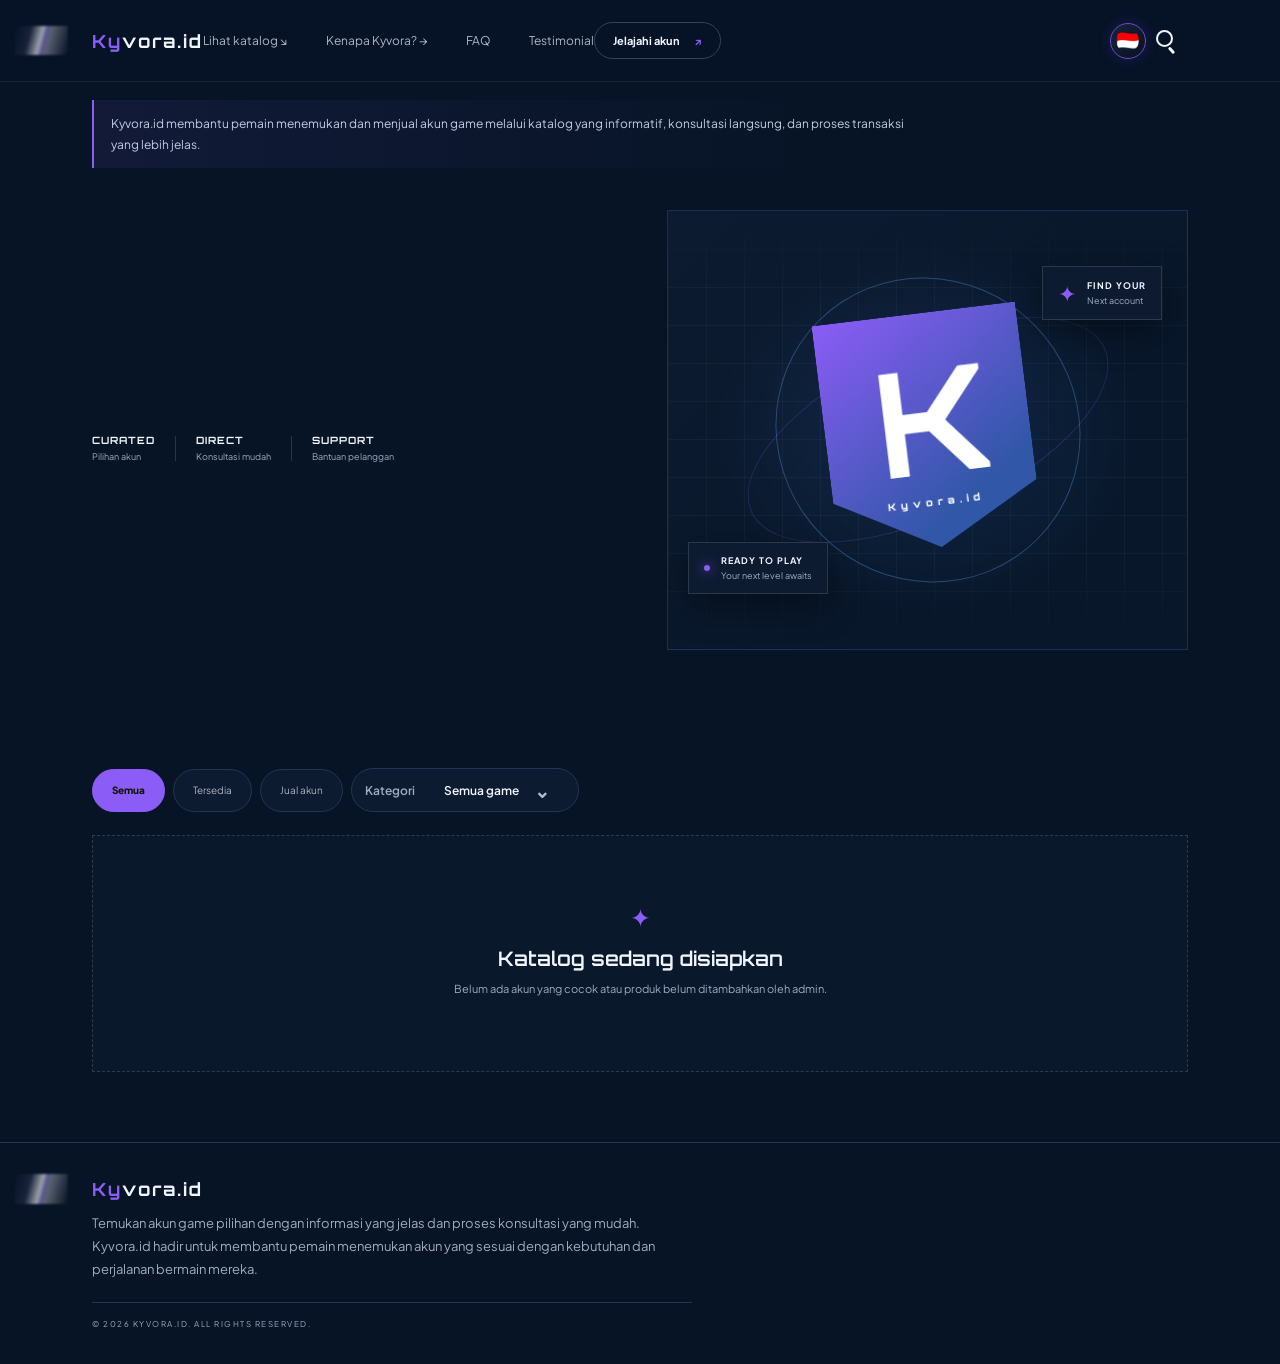
==== index.html @ b2608cd7 "Refresh homepage language translation script" ====
<!doctype html>
<html lang="id">
<head>
  <meta charset="utf-8">
  <meta name="viewport" content="width=device-width, initial-scale=1">
  <meta name="theme-color" content="#090b12">
  <meta name="description" content="Kyvora.id — marketplace akun game pilihan. Temukan akun game yang sesuai dengan gaya bermainmu.">
  <title>Kyvora.id — Level Up Your Game</title>
  <link rel="preconnect" href="https://fonts.googleapis.com">
  <link rel="preconnect" href="https://fonts.gstatic.com" crossorigin>
  <link href="https://fonts.googleapis.com/css2?family=Orbitron:wght@400..900&family=Plus+Jakarta+Sans:wght@400;500;600;700;800&display=swap" rel="stylesheet">
  <link rel="stylesheet" href="assets/css/style.css?v=leo-flag-style-1">
  <script src="assets/js/language-selector.js?v=homepage-intro-fix-2" defer></script>
</head>
<body>
  <header class="site-header">
    <a class="brand" href="index.html" aria-label="Kyvora.id home"><span class="brand-name"><span class="brand-ky">Ky</span><span class="brand-rest">vora.id</span></span></a>
    <nav class="desktop-nav" aria-label="Navigasi utama">
      <a href="#catalog">Lihat katalog ↘</a><a href="keunggulan.html">Kenapa Kyvora? →</a><a href="faq.html">FAQ</a><a href="testimonials.html">Testimonial</a>
    </nav>
    <a class="header-cta" href="#catalog">Jelajahi akun <span>↗</span></a>
    <div class="header-search-wrap"><button class="header-search-toggle" type="button" aria-label="Cari game" aria-expanded="false"><span class="search-icon" aria-hidden="true"></span></button><div class="header-search-panel" hidden><label class="search-box"><span>⌕</span><input id="search-input" type="search" placeholder="Cari nama akun atau game..." aria-label="Cari nama akun atau game"></label></div></div>
    <button class="menu-toggle" aria-label="Buka menu" aria-expanded="false">☰</button>
  </header>

  <section class="brand-intro" aria-label="Tentang Kyvora.id">
    <p>Kyvora.id membantu pemain menemukan dan menjual akun game melalui katalog yang informatif, konsultasi langsung, dan proses transaksi yang lebih jelas.</p>
  </section>

  <main>
    <section class="hero">
      <div class="hero-copy">
        <div class="eyebrow"><span class="pulse"></span> GAME ACCOUNT MARKETPLACE</div>
        <h1>YOUR GAME.<br><span>YOUR NEXT LEVEL.</span></h1>
        <p>Temukan akun game pilihan untuk membuka pengalaman bermain yang baru. Pilih akunmu, cek detailnya, lalu hubungi tim Kyvora.</p>
        
        <div class="hero-meta"><div><strong>CURATED</strong><small>Pilihan akun</small></div><i></i><div><strong>DIRECT</strong><small>Konsultasi mudah</small></div><i></i><div><strong>SUPPORT</strong><small>Bantuan pelanggan</small></div></div>
      </div>
      <div class="hero-art" aria-label="Ilustrasi visual gaming">
        <div class="art-grid"></div><div class="orbit orbit-one"></div><div class="orbit orbit-two"></div>
        <div class="hero-emblem"><span class="emblem-top">K</span><span class="emblem-bottom">Kyvora.id</span></div>
        <div class="floating-tag tag-top"><span class="tag-icon">✦</span><span><b>FIND YOUR</b><small>Next account</small></span></div>
        <div class="floating-tag tag-bottom"><span class="tag-live"></span><span><b>READY TO PLAY</b><small>Your next level awaits</small></span></div>
      </div>
    </section>

    <section class="catalog section-wrap" id="catalog" aria-label="Katalog akun game">
      <!-- Catalog filters lead directly into the account listings. -->
      <div class="catalog-tools catalog-tools-new">
        <div class="catalog-tabs-wrap"><div class="filter-list catalog-tabs" id="filters"><button class="filter active" data-filter="all">Semua</button><button class="filter" data-filter="available">Tersedia</button><button class="filter" data-filter="sell">Jual akun</button><label class="category-filter"><span>Kategori</span><select id="category-select" aria-label="Pilih kategori game"><option value="">Semua game</option></select></label></div></div>
      </div>
      <section class="sell-panel" id="sell-panel" hidden><div><p class="sell-kicker">PUNYA AKUN UNTUK DIJUAL?</p><h3>Jadikan akunmu kesempatan baru bagi pemain lain.</h3><p>Ingin menjual akun game? Hubungi tim Kyvora.id untuk konsultasi dan informasi proses penawaran akun.</p></div><a class="button button-primary sell-whatsapp" id="sell-whatsapp" href="https://wa.me/6285646035233?text=Halo%20Kyvora.id%2C%20saya%20ingin%20menjual%20akun%20game." target="_blank" rel="noopener">Jual sekarang ↗</a></section>
      <div class="product-grid" id="product-grid"></div>
    </section>



  </main>

  <footer class="site-footer"><div class="footer-main"><a class="brand" href="index.html"><span class="brand-name"><span class="brand-ky">Ky</span><span class="brand-rest">vora.id</span></span></a><p>Temukan akun game pilihan dengan informasi yang jelas dan proses konsultasi yang mudah. Kyvora.id hadir untuk membantu pemain menemukan akun yang sesuai dengan kebutuhan dan perjalanan bermain mereka.</p></div><small>© 2026 KYVORA.ID. ALL RIGHTS RESERVED.</small></footer>
  <script src="assets/js/storefront.js?v=localized-inquiry-1" defer></script>
</body>
</html>
---- assets/css/style.css ----
:root{color-scheme:dark;--bg:#071426;--panel:#0d1b30;--panel2:#12243d;--line:#203653;--text:#f1f5ff;--muted:#9eacc2;--accent:#8b5cf6;--violet:#60a5fa;--font:'Plus Jakarta Sans',sans-serif;--display:'Orbitron',sans-serif}*{box-sizing:border-box}html{scroll-behavior:smooth}body{margin:0;background:var(--bg);color:var(--text);font-family:var(--font);-webkit-font-smoothing:antialiased}a{color:inherit;text-decoration:none}.announcement{height:30px;display:flex;justify-content:center;align-items:center;gap:12px;background:var(--accent);color:#11170b;font-size:9px;font-weight:800;letter-spacing:2px}.announcement span{font-size:13px}.site-header{height:82px;padding:0 7.2%;display:flex;align-items:center;justify-content:space-between;border-bottom:1px solid #ffffff12;background:#071426f2;position:sticky;top:0;z-index:10;backdrop-filter:blur(16px)}.brand{display:flex;align-items:center;gap:10px;font:700 18px var(--display);letter-spacing:2px}.brand-mark{display:grid;place-items:center;width:32px;height:32px;background:var(--accent);color:#10150b;font:700 21px var(--display);clip-path:polygon(0 0,100% 0,100% 72%,72% 100%,0 100%)}.brand-dot{color:var(--accent)}.desktop-nav{display:flex;gap:38px;color:#aeb5c4;font-size:12px}.desktop-nav a:hover,.text-link:hover{color:var(--accent)}.header-cta{font-size:11px;font-weight:700;border:1px solid #394153;padding:12px 17px;border-radius:3px}.header-cta span{color:var(--accent);margin-left:12px}.menu-toggle{display:none;background:none;border:0;color:white;font-size:23px}.hero{min-height:620px;padding:76px 7.2% 65px;display:grid;grid-template-columns:1fr 1fr;gap:5%;align-items:center;overflow:hidden}.hero-copy{max-width:570px}.eyebrow{font-size:9px;letter-spacing:2.5px;font-weight:800;color:var(--accent)}.pulse,.tag-live{display:inline-block;width:7px;height:7px;border-radius:50%;background:var(--accent);box-shadow:0 0 12px var(--accent);margin-right:9px}.hero h1{font:700 clamp(55px,7vw,91px)/.91 var(--display);letter-spacing:-5px;margin:25px 0 22px}.hero h1 span,.section-heading h2 span,.why-inner h2 span,.faq h2 span{color:var(--accent)}.hero-copy>p{color:var(--muted);font-size:13px;line-height:1.9;max-width:440px}.hero-actions{display:flex;align-items:center;gap:27px;margin-top:30px}.button{padding:15px 20px;font-size:11px;font-weight:800;border-radius:3px}.button-primary{background:var(--accent);color:#11170b}.button-primary span{margin-left:24px}.text-link{font-size:11px;font-weight:700}.text-link span{color:var(--accent);margin-left:8px}.hero-meta{display:flex;align-items:center;gap:20px;margin-top:57px}.hero-meta div{display:grid;gap:5px}.hero-meta strong{font:700 10px var(--display);letter-spacing:1px}.hero-meta small{font-size:9px;color:var(--muted)}.hero-meta i{height:25px;width:1px;background:var(--line)}.hero-art{height:440px;position:relative;display:grid;place-items:center;background:radial-gradient(ellipse at 50% 50%,#254b8a55,transparent 58%),linear-gradient(135deg,#0d1b30,#08172a 65%);border:1px solid #8e73ff33;overflow:hidden}.art-grid{position:absolute;inset:0;background-image:linear-gradient(#ffffff09 1px,transparent 1px),linear-gradient(90deg,#ffffff09 1px,transparent 1px);background-size:38px 38px;mask-image:linear-gradient(transparent,#000 20%,#000 80%,transparent)}.orbit{position:absolute;border:1px solid #8b5cf635;border-radius:50%;transform:rotate(-25deg)}.orbit-one{width:390px;height:170px}.orbit-two{width:310px;height:300px;border-color:#60a5fa55;transform:rotate(45deg)}.hero-emblem{width:205px;height:235px;display:flex;flex-direction:column;justify-content:center;align-items:center;gap:12px;background:linear-gradient(145deg,#8b5cf6,#3157a8 75%);clip-path:polygon(0 0,100% 0,100% 76%,50% 100%,0 76%);color:#ffffff;filter:drop-shadow(0 0 35px #8b5cf655);transform:rotate(-7deg)}.emblem-top{font:700 145px/.9 var(--display);letter-spacing:-15px}.emblem-bottom{font:800 10px var(--display);letter-spacing:5px}.floating-tag{position:absolute;display:flex;align-items:center;gap:11px;padding:12px 15px;background:#0d1b30ef;border:1px solid #ffffff20;box-shadow:0 12px 35px #0006}.floating-tag b,.floating-tag small{display:block}.floating-tag b{font-size:9px;letter-spacing:1px}.floating-tag small{font-size:9px;color:var(--muted);margin-top:4px}.tag-top{top:55px;right:25px}.tag-bottom{bottom:55px;left:20px}.tag-icon{font-size:22px;color:var(--accent)}.tag-live{width:6px;height:6px;margin:0}.art-caption{position:absolute;bottom:17px;right:18px;font:700 8px var(--display);letter-spacing:2px;color:#788294}.art-caption span{color:var(--accent)}.ticker{overflow:hidden;border-block:1px solid var(--line);padding:17px 0;color:#b6bdca;font:700 10px var(--display);letter-spacing:2px;white-space:nowrap}.ticker div{text-align:center}.ticker b{color:var(--accent);padding:0 28px}.section-wrap{padding:105px 7.2%}.section-heading{display:flex;justify-content:space-between;align-items:end}.section-heading h2,.faq h2{font:700 clamp(37px,5vw,57px)/1.05 var(--display);letter-spacing:-2px;margin:15px 0}.section-heading p{font-size:12px;color:var(--muted)}.catalog-count{text-align:right;display:grid;gap:4px}.catalog-count strong{font:700 35px var(--display)}.catalog-count span{font-size:8px;letter-spacing:2px;color:var(--muted)}.catalog-tools{display:flex;gap:12px;align-items:center;margin:38px 0 25px;flex-wrap:wrap}.search-box{display:flex;align-items:center;gap:10px;background:var(--panel);border:1px solid var(--line);padding:0 14px;height:43px;flex:1;min-width:210px}.search-box span{font-size:23px;color:var(--accent)}.search-box input{background:none;border:0;outline:0;color:white;width:100%;font:11px var(--font)}.filter-list{display:flex;gap:7px}.filter,.catalog-tools select{height:43px;padding:0 15px;border:1px solid var(--line);background:var(--panel);color:#aab2c0;font:10px var(--font);cursor:pointer}.filter.active{background:var(--accent);color:#11170b;border-color:var(--accent);font-weight:800}.catalog-tools select{min-width:125px}.product-grid{display:grid;grid-template-columns:repeat(3,minmax(0,1fr));gap:18px}.empty-state{grid-column:1/-1;text-align:center;padding:65px 20px;border:1px dashed #30384a;background:#09182b}.empty-state>span{font-size:25px;color:var(--accent)}.empty-state h3{font:600 20px var(--display);margin:13px 0 7px}.empty-state p{font-size:11px;color:var(--muted)}.product-card{background:var(--panel);border:1px solid var(--line);overflow:hidden}.product-image{height:190px;background:linear-gradient(135deg,#202a3c,#111722);display:grid;place-items:center;color:#64728b;font:700 12px var(--display);letter-spacing:2px}.product-info{padding:17px}.product-info h3{font:600 16px var(--display);margin:0 0 8px}.product-info p{font-size:11px;color:var(--muted);line-height:1.6}.product-price{color:var(--accent);font:700 17px var(--display)}.why-section{background:#0b1a2e;border-block:1px solid var(--line)}.why-inner h2{font:700 clamp(36px,5vw,58px)/1.08 var(--display);letter-spacing:-2px;margin:18px 0 55px}.benefit-grid{display:grid;grid-template-columns:repeat(3,1fr);gap:35px}.benefit-grid article{border-top:1px solid #3b4658;padding-top:18px}.benefit-grid article>b{font:700 9px var(--display);letter-spacing:2px;color:var(--accent)}.benefit-grid h3{font:600 18px var(--display);margin:25px 0 10px}.benefit-grid p{font-size:11px;color:var(--muted);line-height:1.8;max-width:270px}.faq{display:grid;grid-template-columns:.8fr 1.2fr;gap:9%}.faq-list details{border-bottom:1px solid var(--line);padding:20px 0}.faq-list summary{cursor:pointer;list-style:none;font-size:12px;font-weight:700;display:flex;justify-content:space-between}.faq-list summary::-webkit-details-marker{display:none}.faq-list summary span{color:var(--accent);font-size:17px}.faq-list details p{font-size:11px;line-height:1.8;color:var(--muted);max-width:490px}.site-footer{padding:35px 7.2%;border-top:1px solid var(--line);display:flex;align-items:center;justify-content:space-between}.site-footer>p,.site-footer>small{font-size:8px;letter-spacing:1.5px;color:var(--muted)}@media(max-width:800px){.site-header{height:70px;padding:0 5%}.desktop-nav{gap:17px}.hero{padding:65px 5%;gap:25px}.hero-art{height:350px}.hero-meta{gap:12px}.section-wrap{padding:80px 5%}.product-grid{grid-template-columns:repeat(2,minmax(0,1fr))}}@media(max-width:600px){.announcement{font-size:8px;letter-spacing:1.3px}.desktop-nav,.header-cta{display:none}.menu-toggle{display:block}.site-header.nav-open .desktop-nav{display:flex;position:absolute;top:69px;left:0;right:0;padding:22px 5%;background:#09182b;flex-direction:column;gap:20px;border-bottom:1px solid var(--line)}.hero{grid-template-columns:1fr;padding-top:55px}.hero h1{font-size:68px}.hero-art{height:330px;margin-top:20px}.hero-meta{margin-top:40px}.section-heading{align-items:start}.section-heading h2{font-size:40px}.catalog-tools{align-items:stretch}.search-box{flex-basis:100%}.filter-list{flex:1}.filter{flex:1;padding:0 9px}.catalog-tools select{flex:1}.product-grid{grid-template-columns:1fr}.product-image{height:210px}.benefit-grid{grid-template-columns:1fr;gap:25px}.why-inner h2{margin-bottom:35px}.faq{grid-template-columns:1fr;gap:20px}.site-footer{flex-wrap:wrap;gap:17px}.site-footer>p{order:3;width:100%}}
.testimonials-page{min-height:calc(100vh - 152px);padding-top:100px}
.testimonials-page h1{font:700 clamp(42px,7vw,76px)/1.08 var(--display);letter-spacing:-3px;margin:24px 0 15px}
.testimonials-page h1 span{color:var(--accent)}
.testimonial-intro{color:var(--muted);font-size:13px;line-height:1.8}
.testimonial-empty{margin-top:55px;padding:65px 24px;text-align:center;border:1px dashed var(--line);background:var(--panel)}
.testimonial-empty>span{font-size:26px;color:var(--accent)}
.testimonial-empty h2{font:600 20px var(--display);margin:16px 0 9px}
.testimonial-empty p{max-width:520px;margin:0 auto;color:var(--muted);font-size:12px;line-height:1.8}

/* Admin dashboard */
.admin-body{min-height:100vh;background:#071426}
.admin-topbar{height:76px;padding:0 7.2%;display:flex;align-items:center;justify-content:space-between;border-bottom:1px solid var(--line);background:#09182b}
.admin-label{font:700 8px var(--font);letter-spacing:2px;color:var(--accent);border:1px solid #8b5cf655;padding:6px 8px;border-radius:2px}
.admin-back{font-size:11px;color:var(--muted)}
.admin-main{max-width:1440px;margin:auto;padding:58px 7.2% 90px}
.admin-heading{display:flex;justify-content:space-between;align-items:end;gap:25px;margin-bottom:30px}
.admin-kicker{font:700 9px var(--display);letter-spacing:2px;color:var(--accent);margin:0 0 12px}
.admin-heading h1{font:700 clamp(36px,5vw,58px)/1.05 var(--display);letter-spacing:-2px;margin:0}
.admin-heading h1 span{color:var(--accent)}
.admin-subtitle{font-size:12px;line-height:1.7;color:var(--muted);max-width:510px}
.admin-stats{display:flex;gap:12px}
.admin-stats div{min-width:112px;padding:16px 18px;border:1px solid var(--line);background:var(--panel);display:grid;gap:7px}
.admin-stats strong{font:700 26px var(--display)}
.admin-stats span{font-size:8px;letter-spacing:1.5px;color:var(--muted)}
.admin-notice{display:flex;gap:14px;align-items:start;padding:15px 18px;border:1px solid #8b5cf644;background:#8b5cf60c;margin-bottom:24px}
.admin-notice strong{font-size:10px;color:#c4b5fd;white-space:nowrap}
.admin-notice span{font-size:10px;line-height:1.6;color:var(--muted)}
.admin-layout{display:grid;grid-template-columns:minmax(290px,.82fr) minmax(0,1.18fr);gap:20px;align-items:start}
.admin-panel{background:var(--panel);border:1px solid var(--line);padding:25px}
.admin-panel-heading{display:flex;justify-content:space-between;align-items:start;margin-bottom:25px}
.admin-panel-heading h2{font:600 19px var(--display);margin:0}
.admin-step{font:700 12px var(--display);color:#61728d}
.admin-field{display:grid;gap:9px;margin-bottom:17px;font-size:10px;font-weight:700;color:#dce5f5}
.admin-field input,.admin-field textarea,.admin-field select,.admin-list-toolbar input{width:100%;border:1px solid #29405f;background:#09182b;color:var(--text);padding:13px 14px;border-radius:2px;outline:none;font:11px var(--font)}
.admin-field input:focus,.admin-field textarea:focus,.admin-field select:focus,.admin-list-toolbar input:focus{border-color:var(--accent)}
.admin-field textarea{resize:vertical;line-height:1.6}
.admin-field-label{font-size:10px;font-weight:700;color:#dce5f5}
.upload-area{min-height:120px;border:1px dashed #385174;background:#09182b;display:flex;flex-direction:column;align-items:center;justify-content:center;gap:7px;cursor:pointer;color:var(--text)}
.upload-area input{display:none}
.upload-area strong{font-size:11px}
.upload-area small{font-size:9px;color:var(--muted);font-weight:400}
.upload-symbol{font-size:24px;color:var(--accent)}
.image-preview{display:flex;align-items:center;gap:12px;margin-top:12px}
.image-preview[hidden]{display:none}
.image-preview img{width:76px;height:65px;object-fit:cover;border:1px solid var(--line)}
.text-button{border:0;background:none;color:#c4b5fd;font:10px var(--font);cursor:pointer}
.admin-form-actions{display:flex;gap:9px;margin-top:23px}
.admin-primary,.admin-secondary{min-height:42px;padding:0 16px;border:1px solid var(--line);font:700 10px var(--font);cursor:pointer}
.admin-primary{background:var(--accent);color:#fff;border-color:var(--accent);flex:1}
.admin-primary span{margin-left:15px}
.admin-secondary{background:#10223a;color:#c5d2e5}
.admin-form-message{min-height:15px;font-size:10px;line-height:1.5;color:#c4b5fd}
.admin-list-toolbar{display:flex;gap:9px;margin-bottom:15px}
.admin-list-toolbar input{min-width:0;flex:1}
.admin-list-toolbar .admin-secondary{white-space:nowrap}
.admin-product-list{display:grid;gap:9px}
.admin-empty{padding:35px 20px;text-align:center;border:1px dashed #29405f;color:var(--muted);font-size:11px;line-height:1.7}
.admin-product-row{display:grid;grid-template-columns:66px minmax(0,1fr) auto;gap:13px;align-items:center;padding:12px;border:1px solid #203653;background:#09182b}
.admin-product-thumb{width:66px;height:66px;object-fit:cover;background:#132640}
.admin-thumb-placeholder{display:grid;place-items:center;color:#8b5cf6;font:700 25px var(--display)}
.admin-product-details{min-width:0;display:grid;gap:5px}
.admin-product-details strong{font-size:11px;overflow-wrap:anywhere}
.admin-product-details span{font-size:9px;color:var(--muted)}
.admin-product-details b{font-size:10px;color:#c4b5fd}
.stock-pill{grid-column:3;grid-row:1;align-self:start;font-size:8px;padding:5px 7px;border-radius:2px;white-space:nowrap}
.stock-pill.is-available{background:#14532d55;color:#86efac}
.stock-pill.is-sold{background:#7f1d1d55;color:#fca5a5}
.admin-row-actions{grid-column:2/4;display:flex;gap:7px;justify-content:flex-end}
.admin-row-actions button{padding:6px 10px;border:1px solid var(--line);background:#10223a;color:#d5def0;font:9px var(--font);cursor:pointer}
.admin-row-actions button[data-action="delete"]{color:#fca5a5}
@media(max-width:900px){.admin-layout{grid-template-columns:1fr}.admin-heading{align-items:start;flex-direction:column}.admin-stats{width:100%}.admin-stats div{flex:1}}
@media(max-width:600px){.admin-topbar{height:66px;padding:0 5%}.admin-main{padding:38px 5% 65px}.admin-heading h1{font-size:39px}.admin-notice{flex-direction:column;gap:6px}.admin-panel{padding:18px}.admin-list-toolbar{flex-wrap:wrap}.admin-list-toolbar input{flex-basis:100%}.admin-product-row{grid-template-columns:54px minmax(0,1fr) auto;gap:9px;padding:9px}.admin-product-thumb{width:54px;height:54px}.admin-product-details strong{font-size:10px}.stock-pill{font-size:7px}}

.product-card>img{display:block;width:100%;height:190px;object-fit:cover;background:#10223a}
@media(max-width:600px){.product-card>img{height:210px}}

/* Admin hamburger navigation, dashboard and image crop controls */
.admin-menu-wrap{position:relative}.admin-menu-toggle{width:42px;height:42px;border:1px solid var(--line);background:var(--panel);color:var(--text);font-size:22px;cursor:pointer;border-radius:3px}.admin-menu{display:none;position:absolute;right:0;top:52px;min-width:220px;padding:8px;background:#0b1a2e;border:1px solid var(--line);box-shadow:0 18px 40px #0008;z-index:30}.admin-menu.is-open{display:grid}.admin-menu a{padding:13px 14px;font-size:11px;color:#c4cfe0;border-bottom:1px solid #ffffff0c}.admin-menu a:last-child{border:0;color:#c4b5fd}.admin-menu a:hover,.admin-menu a.active{background:#172b48;color:#fff}.admin-overview-grid{display:grid;grid-template-columns:repeat(2,minmax(0,1fr));gap:18px;margin:28px 0}.admin-overview-card{display:grid;gap:10px;padding:25px;background:var(--panel);border:1px solid var(--line)}.admin-overview-card:hover{border-color:var(--accent)}.admin-overview-icon{font-size:24px;color:#c4b5fd}.admin-overview-label{font:700 8px var(--display);letter-spacing:1.8px;color:var(--muted)}.admin-overview-card strong{font:700 38px var(--display)}.admin-overview-card b{font:600 15px var(--display)}.admin-overview-card small{font-size:10px;color:var(--muted);line-height:1.6}.admin-overview-card small i{float:right;color:#c4b5fd;font-style:normal}.dashboard-guide{margin-top:20px}.dashboard-guide h2{font:600 20px var(--display);margin:0 0 20px}.dashboard-links{display:grid}.dashboard-links>a{display:flex;align-items:center;gap:16px;padding:17px 0;border-top:1px solid var(--line)}.dashboard-links>a>span{font:700 10px var(--display);color:#a78bfa}.dashboard-links>a div{display:grid;gap:5px;flex:1}.dashboard-links b{font-size:11px}.dashboard-links small{font-size:10px;color:var(--muted)}.dashboard-links i{font-style:normal;color:#c4b5fd}.crop-controls{display:grid;gap:13px;margin-top:14px;padding:14px;background:#09182b;border:1px solid var(--line)}.crop-controls label{display:grid;gap:8px;font-size:10px;color:#dce5f5}.crop-controls select{width:100%;background:#10223a;color:var(--text);border:1px solid #29405f;padding:10px;font:10px var(--font)}.crop-controls input[type=range]{width:100%;accent-color:#8b5cf6}.crop-controls small{font-size:9px;line-height:1.6;color:var(--muted)}.image-queue{display:grid;grid-template-columns:repeat(3,minmax(0,1fr));gap:8px;margin-top:12px}.queue-item{position:relative;min-width:0;border:1px solid var(--line);background:#09182b;overflow:hidden}.queue-item img,.queue-placeholder{display:block;width:100%;aspect-ratio:1;object-fit:cover}.queue-placeholder{display:grid;place-items:center;color:#9eacc2;font:700 10px var(--display)}.queue-item>span{display:block;padding:6px;font-size:8px;color:var(--muted);overflow:hidden;text-overflow:ellipsis;white-space:nowrap}.queue-item>button{position:absolute;right:5px;top:5px;width:23px;height:23px;border:0;border-radius:50%;background:#071426ef;color:white;font-size:17px;cursor:pointer}.queue-count{grid-column:1/-1;color:var(--muted);font-size:9px}.testimonial-grid{display:grid;grid-template-columns:repeat(2,minmax(0,1fr));gap:18px;margin-top:45px}.testimonial-card{background:var(--panel);border:1px solid var(--line);overflow:hidden}.testimonial-photos{display:grid;grid-template-columns:repeat(2,minmax(0,1fr));gap:3px;background:#071426}.testimonial-photos img{width:100%;height:230px;object-fit:cover}.testimonial-card-copy{padding:20px}.testimonial-card-copy small{font-size:8px;letter-spacing:1.5px;color:#c4b5fd}.testimonial-card-copy h2{font:600 17px var(--display);margin:10px 0}.testimonial-card-copy p{font-size:11px;line-height:1.8;color:var(--muted);white-space:pre-wrap}@media(max-width:700px){.admin-overview-grid,.testimonial-grid{grid-template-columns:1fr}.image-queue{grid-template-columns:repeat(3,minmax(0,1fr))}.testimonial-photos img{height:180px}}

/* Mobile/admin layout hardening */
.admin-topbar{position:relative;z-index:50;display:flex!important;align-items:center!important;justify-content:space-between!important;gap:14px!important}
.admin-topbar>.brand{flex:0 1 auto;min-width:0;white-space:nowrap}
.admin-menu-wrap{position:relative!important;display:block!important;flex:0 0 auto!important;margin-left:auto!important}
.admin-menu-toggle{display:grid!important;place-items:center!important;width:42px!important;height:42px!important;padding:0!important;line-height:1!important}
.admin-menu{display:none!important;position:absolute!important;top:calc(100% + 10px)!important;right:0!important;left:auto!important;width:min(260px,calc(100vw - 32px))!important;min-width:0!important;padding:8px!important;background:#0b1a2e!important;border:1px solid var(--line)!important;box-shadow:0 18px 40px #000b!important;z-index:100!important}
.admin-menu.is-open{display:grid!important;grid-template-columns:1fr!important}
.admin-menu a{display:block!important;width:100%!important;padding:14px!important;white-space:normal!important;line-height:1.45!important;font-size:12px!important}
.admin-overview-grid{display:grid!important;grid-template-columns:repeat(2,minmax(0,1fr))!important;gap:16px!important;align-items:stretch!important}
.admin-overview-card{display:grid!important;grid-template-columns:minmax(0,1fr)!important;gap:9px!important;align-content:start!important;min-width:0!important;padding:22px!important;line-height:1.55!important}
.admin-overview-card>*{display:block!important;min-width:0!important}
.admin-overview-card strong{font-size:36px!important;line-height:1.15!important}
.admin-overview-card b{font-size:15px!important;line-height:1.4!important}
.admin-overview-card small{font-size:11px!important;line-height:1.65!important}
.dashboard-guide{display:block!important;margin-top:18px!important}
.dashboard-guide h2{display:block!important;line-height:1.3!important;margin:0 0 18px!important}
.dashboard-links{display:grid!important;grid-template-columns:1fr!important}
.dashboard-links>a{display:flex!important;align-items:center!important;gap:14px!important;width:100%!important;padding:17px 0!important;line-height:1.5!important}
.dashboard-links>a>span{display:block!important;flex:0 0 24px!important}
.dashboard-links>a div{display:grid!important;grid-template-columns:1fr!important;gap:5px!important;flex:1 1 auto!important;min-width:0!important}
.dashboard-links b,.dashboard-links small{display:block!important;line-height:1.55!important}
.dashboard-links i{display:block!important;flex:0 0 auto!important}
@media(max-width:600px){
 .admin-topbar{height:66px!important;padding:0 5%!important}
 .admin-topbar>.brand{font-size:15px!important;letter-spacing:1.3px!important;gap:7px!important}
 .admin-label{font-size:7px!important;padding:5px 6px!important}
 .admin-overview-grid{grid-template-columns:1fr!important;gap:12px!important;margin:22px 0!important}
 .admin-overview-card{padding:19px!important}
 .admin-main{padding-top:34px!important}
 .admin-heading h1{font-size:clamp(34px,10vw,42px)!important;line-height:1.08!important}
 .admin-subtitle{font-size:12px!important;line-height:1.75!important}
 .dashboard-guide{padding:20px!important}
 .dashboard-guide h2{font-size:19px!important}
 .dashboard-links>a{gap:11px!important}
}


/* Per-photo editor */
.photo-editor{border:1px solid var(--line);background:#09182b;padding:10px;margin:12px 0}
.photo-editor-head{display:flex;align-items:center;gap:12px}
.photo-editor-head>img{width:104px;height:104px;object-fit:cover;background:#10223a;border:1px solid var(--line)}
.photo-editor-head>div{display:grid;gap:6px;min-width:0;flex:1}
.photo-editor-head b{font-size:11px}.photo-editor-head small,.photo-preview-tag{font-size:9px;color:var(--muted);overflow-wrap:anywhere}
.photo-preview-tag{color:#c4b5fd}
.photo-editor-head>button{align-self:flex-start;width:28px;height:28px;border:1px solid var(--line);background:#132640;color:#fff;font-size:18px}
.photo-editor-controls{display:grid;grid-template-columns:1fr 1fr;gap:12px;margin-top:12px}
.photo-editor-controls label{display:grid;gap:7px;font-size:9px;color:#dce5f5}
.photo-editor-controls select{width:100%;padding:9px;background:#10223a;border:1px solid #29405f;color:white;font:10px var(--font)}
.photo-editor-controls input{width:100%;accent-color:var(--accent)}
.photo-editor-controls output{color:#c4b5fd;font-size:9px}
@media(max-width:600px){.photo-editor-controls{grid-template-columns:1fr}.photo-editor-head>img{width:84px;height:84px}}
/* Storefront account photo gallery */
.product-gallery{position:relative;overflow:hidden;background:#09182b}
.gallery-track{display:flex;transition:transform .35s ease;will-change:transform}
.gallery-track>img,.gallery-track>.product-image{display:block;flex:0 0 100%;width:100%;height:220px;object-fit:cover;cursor:zoom-in}
.gallery-arrow{position:absolute;top:50%;transform:translateY(-50%);width:34px;height:34px;border:1px solid #ffffff55;border-radius:50%;background:#071426cc;color:#fff;font-size:22px;z-index:2}
.gallery-prev{left:10px}.gallery-next{right:10px}
.gallery-dots{position:absolute;bottom:10px;left:0;right:0;display:flex;justify-content:center;gap:6px}
.gallery-dots button{width:7px;height:7px;padding:0;border:0;border-radius:50%;background:#ffffff70}
.gallery-dots button.active{width:18px;border-radius:8px;background:#c4b5fd}
.product-card-actions{display:flex;align-items:center;justify-content:space-between;gap:10px;margin-top:18px}
.preview-images,.buy-account{min-height:38px;display:inline-flex;align-items:center;justify-content:center;padding:0 12px;border:1px solid var(--line);font:700 9px var(--font)}
.preview-images{background:#10223a;color:#dce5f5;cursor:pointer}.preview-images:disabled{opacity:.45;cursor:not-allowed}
.buy-account{margin-left:auto;background:var(--accent);border-color:var(--accent);color:#fff;white-space:nowrap}
.buy-account.is-sold{background:#26364d;border-color:#26364d;color:#9eacc2;pointer-events:none}
.image-lightbox{position:fixed;inset:0;z-index:9999;display:none;align-items:center;justify-content:center;padding:18px;background:#020711ed}
.image-lightbox.open{display:flex}
.lightbox-panel{position:relative;width:min(92vw,760px);height:min(88vh,850px);display:flex;align-items:center;justify-content:center}
.lightbox-panel>img{max-width:100%;max-height:100%;object-fit:contain}
.lightbox-close,.lightbox-prev,.lightbox-next{position:absolute;z-index:2;width:42px;height:42px;border:1px solid #ffffff44;border-radius:50%;background:#0d1b30eF;color:white;font-size:25px}
.lightbox-close{top:0;right:0}.lightbox-prev{left:0;top:50%}.lightbox-next{right:0;top:50%}
.lightbox-count{position:absolute;bottom:0;left:0;right:0;text-align:center;color:#fff;font-size:11px}
@media(max-width:600px){.gallery-track>img,.gallery-track>.product-image{height:230px}.product-card-actions{gap:7px}.preview-images,.buy-account{padding:0 9px;font-size:8px}}

/* Natural-size storefront gallery refinements */
.product-gallery{position:relative;overflow:hidden;height:auto;touch-action:pan-y}
.gallery-track{display:flex;align-items:flex-start;transition:transform .35s ease;will-change:transform}
.gallery-track>img{display:block;flex:0 0 100%;width:100%;height:auto;max-height:none;object-fit:contain;cursor:zoom-in}
.gallery-track>.product-image{display:grid;flex:0 0 100%;width:100%;height:210px;place-items:center}
.gallery-arrow{display:none!important}
.product-gallery .preview-images{position:absolute;right:10px;bottom:10px;z-index:4;min-height:32px;padding:0 12px;border:1px solid #ffffff55;background:#071426df;color:#fff;font:700 9px var(--font);cursor:pointer;backdrop-filter:blur(8px)}
.product-gallery .gallery-dots{z-index:3;pointer-events:none}
.product-gallery .gallery-dots span{display:block;width:6px;height:6px;border-radius:50%;background:#ffffff75}
.product-gallery .gallery-dots span.active{width:17px;border-radius:8px;background:#c4b5fd}
.product-card-actions{justify-content:flex-end;margin-top:16px}
.buy-account{margin-left:auto}
.lightbox-panel{width:min(96vw,1100px);height:min(94vh,1100px)}
.lightbox-panel>img{width:auto;height:auto;max-width:100%;max-height:100%;object-fit:contain}
.lightbox-prev,.lightbox-next{display:none!important}

/* Per-photo edit modal and tidy image tiles */
.image-queue{display:grid;grid-template-columns:repeat(3,minmax(0,1fr));gap:10px;margin-top:14px}.photo-tile{min-width:0;padding:7px;background:#09182b;border:1px solid var(--line)}.photo-tile>img{display:block;width:100%;height:112px;object-fit:contain;background:#050d19}.photo-tile>small{display:block;padding:7px 2px 1px;color:var(--muted);font-size:9px}.photo-tile-actions{display:flex;gap:5px;margin-top:7px}.photo-tile-actions button{min-width:0;min-height:31px;padding:0 8px;border:1px solid var(--line);background:#142743;color:#e7eaff;font:700 9px var(--font)}.photo-tile-actions [data-edit]{flex:1;color:#c4b5fd}.photo-tile-actions [data-remove]{width:31px;padding:0;color:#fda4af;font-size:18px}.photo-modal[hidden]{display:none!important}.photo-modal{position:fixed;inset:0;z-index:10000;display:none;align-items:center;justify-content:center;padding:16px;background:#020711ef}.photo-modal.is-open{display:flex}.photo-modal-box{width:min(100%,520px);max-height:92vh;overflow:auto;padding:16px;background:#0d1b30;border:1px solid #344969;box-shadow:0 20px 70px #000b}.photo-modal-box>header,.photo-modal-box>footer{display:flex;align-items:center;justify-content:space-between;gap:12px}.photo-modal-box>header{margin-bottom:14px}.photo-modal-box>header strong{font:600 15px var(--display)}.photo-modal-box button{cursor:pointer}.photo-modal-box [data-close]{width:34px;height:34px;border:1px solid var(--line);background:#142743;color:white;font-size:22px}.photo-modal-preview{display:flex;align-items:center;justify-content:center;max-height:48vh;overflow:hidden;padding:8px;background:#050d19;border:1px solid var(--line)}.photo-modal-preview img{display:block;width:auto;height:auto;max-width:100%;max-height:44vh;object-fit:cover;transform-origin:center}.photo-modal-controls{display:grid;gap:13px;margin:16px 0}.photo-modal-controls label{display:grid;gap:7px;font-size:10px;color:#dce5f5}.photo-modal-controls select{width:100%;padding:11px;background:#10223a;border:1px solid #29405f;color:#fff;font:11px var(--font)}.photo-modal-controls input{width:100%;accent-color:var(--accent)}.photo-modal-controls output{color:#c4b5fd}.photo-modal-box>footer{justify-content:flex-end}.photo-modal-box>footer button{min-height:40px;padding:0 13px;border:1px solid var(--line);background:#142743;color:#e5e7eb;font:700 10px var(--font)}.photo-modal-box>footer [data-save]{background:var(--accent);border-color:var(--accent);color:white}@media(max-width:420px){.image-queue{grid-template-columns:repeat(2,minmax(0,1fr))}.photo-tile>img{height:105px}}

.photo-modal-preview{width:100%;aspect-ratio:9 / 16;max-height:48vh}.photo-modal-preview img{width:100%;height:100%;max-width:none;max-height:none;object-fit:cover}

/* Touch-first crop preview: the visible frame is exactly the saved crop */
.photo-modal-preview{position:relative;display:block;width:100%;height:auto;max-height:52vh;aspect-ratio:9 / 16;overflow:hidden;padding:0;touch-action:none;user-select:none;background:#020812;cursor:grab}
.photo-modal-preview:active{cursor:grabbing}
.photo-modal-preview:after{content:"Area di dalam bingkai akan disimpan";position:absolute;left:7px;right:7px;bottom:7px;text-align:center;padding:6px 8px;background:#061426b8;border:1px solid #ffffff30;border-radius:4px;color:#fff;font:10px var(--font);pointer-events:none}
.photo-modal-preview img{position:absolute;inset:0;width:100%;height:100%;max-width:none;max-height:none;object-fit:cover;transform-origin:center;pointer-events:auto;touch-action:none;user-select:none;-webkit-user-drag:none}

/* Make the crop surface reliably receive touch and pointer gestures */
.photo-modal-preview{touch-action:none!important;pointer-events:auto!important;overscroll-behavior:contain}
.photo-modal-preview img{touch-action:none!important;pointer-events:none!important;will-change:transform}

/* Catalog card information hierarchy and aligned purchase row */
.section-heading{grid-template-columns:minmax(0,1fr)!important}
.catalog-count{display:none!important}
.product-info .product-game{margin:7px 0 0!important;font-weight:700!important;color:var(--text)!important;line-height:1.5}
.product-info .product-description{margin:5px 0 0!important;color:var(--muted)!important;font-size:13px!important;font-weight:400!important;line-height:1.65!important}
.product-description>span{display:-webkit-box;-webkit-box-orient:vertical;-webkit-line-clamp:2;overflow:hidden;white-space:normal;overflow-wrap:anywhere}
.product-description.is-expanded>span{display:block;-webkit-line-clamp:unset;overflow:visible}
.description-toggle{display:inline-block;margin-top:5px;padding:0;border:0;background:transparent;color:#c4b5fd;font:600 11px var(--font);cursor:pointer}
.product-card-actions{display:flex!important;align-items:center!important;justify-content:space-between!important;gap:12px!important;margin-top:22px!important}
.product-card-actions .product-price{margin:0!important;font-size:clamp(17px,4.5vw,24px)!important;line-height:1.2!important;font-weight:700!important;color:var(--accent)!important}
.product-card-actions .buy-account{margin:0 0 0 auto!important;flex:0 0 auto}
@media(max-width:420px){.product-info .product-description{font-size:12px!important}.product-card-actions{margin-top:20px!important}.product-card-actions .product-price{font-size:18px!important}.product-card-actions .buy-account{min-height:40px!important}}

/* Catalog horizontal filters, sell panel and editorial footer */
.catalog-tools-new{display:grid;gap:14px}
.catalog-tabs-wrap{width:100%;overflow-x:auto;overscroll-behavior-x:contain;scrollbar-width:none}
.catalog-tabs-wrap::-webkit-scrollbar{display:none}
.catalog-tabs{display:flex!important;flex-wrap:nowrap!important;align-items:center;gap:8px!important;width:max-content;min-width:100%;padding-bottom:3px}
.catalog-tabs .filter{white-space:nowrap;flex:0 0 auto}
.category-filter{display:flex;align-items:center;gap:8px;min-height:42px;padding:0 13px;border:1px solid var(--line);background:#0d1b30;color:var(--muted);white-space:nowrap;font:600 12px var(--font)}
.category-filter select{max-width:150px;border:0;outline:0;background:transparent;color:var(--text);font:600 12px var(--font)}
.category-filter option{background:#0d1b30;color:#fff}
.sell-panel{display:flex;align-items:center;justify-content:space-between;gap:24px;margin:18px 0 24px;padding:24px;border:1px solid var(--line);background:linear-gradient(120deg,#10213a,#0b1729)}
.sell-panel[hidden]{display:none!important}
.sell-panel>div{max-width:620px}
.sell-kicker{margin:0 0 8px;color:#c4b5fd;font:700 10px var(--font);letter-spacing:2px}
.sell-panel h3{margin:0 0 8px;color:var(--text);font:700 clamp(18px,3vw,25px) var(--display);line-height:1.35}
.sell-panel p:not(.sell-kicker){margin:0;color:var(--muted);font-size:13px;line-height:1.7}
.sell-whatsapp{flex:0 0 auto;white-space:nowrap}
.site-footer{display:grid;gap:22px}
.footer-main{max-width:600px}
.footer-main p{max-width:520px;margin:12px 0 0;color:var(--muted);font-size:13px;line-height:1.8}
.site-footer>small{padding-top:16px;border-top:1px solid var(--line)}
.page-hero{padding-top:90px;padding-bottom:70px}
.page-hero h1{max-width:850px;margin:20px 0;font:800 clamp(38px,7vw,76px) var(--display);line-height:1.12;letter-spacing:-2px}
.page-hero h1 span{color:var(--accent)}
.page-hero>p:last-child{max-width:620px;color:var(--muted);font-size:16px;line-height:1.8}
.why-inner .benefit-grid{grid-template-columns:repeat(3,minmax(0,1fr))}
.why-cta{display:flex;align-items:center;justify-content:space-between;gap:20px;margin-top:48px;padding-top:30px;border-top:1px solid var(--line)}
.why-cta h2{margin:0;font:700 clamp(20px,4vw,34px) var(--display)}
@media(max-width:640px){.catalog-tabs{gap:6px!important}.catalog-tabs .filter{padding:0 13px;min-height:42px}.category-filter{padding:0 10px}.category-filter select{max-width:125px}.sell-panel{align-items:flex-start;flex-direction:column;padding:18px}.sell-whatsapp{width:100%;justify-content:center}.page-hero{padding-top:60px;padding-bottom:45px}.why-inner .benefit-grid{grid-template-columns:1fr}.why-cta{align-items:flex-start;flex-direction:column}.site-footer{padding-top:32px}}

/* Compact navbar search; catalog starts directly below navigation */
.site-header{position:sticky;top:0;z-index:1000}
.header-search-wrap{position:relative;display:flex;align-items:center;order:2}
.header-search-toggle{display:grid;place-items:center;width:42px;height:42px;padding:0;border:0;background:transparent;color:var(--text);font:400 30px/1 var(--font);cursor:pointer}
.menu-toggle{order:3}
.header-search-panel{position:absolute;top:calc(100% + 12px);right:0;width:min(88vw,360px);padding:10px;background:#0d1b30;border:1px solid var(--line);box-shadow:0 16px 40px #0008}
.header-search-panel[hidden]{display:none!important}
.header-search-panel .search-box{display:flex;width:100%;min-height:46px}
.header-search-panel .search-box input{width:100%;min-width:0}
.catalog{padding-top:clamp(34px,6vw,76px)!important}
@media(max-width:640px){.header-search-toggle{width:36px;height:40px;font-size:28px}.header-search-panel{right:-48px;width:min(92vw,360px)}.site-header{gap:10px}}

/* Homepage: hide only the hero headline/copy, retain its links, trust points and artwork */
.hero-copy>.eyebrow,.hero-copy>h1,.hero-copy>p{display:none!important}
.hero-copy{align-self:center}
.hero-actions{margin-top:0}
.hero-meta{margin-top:38px}
@media(max-width:600px){.hero{padding-top:28px;padding-bottom:36px;min-height:0;gap:26px}.hero-copy{max-width:none}.hero-actions{flex-wrap:wrap;gap:18px}.hero-meta{margin-top:28px;gap:clamp(8px,3vw,18px)}.hero-meta strong{font-size:9px}.hero-meta small{font-size:8px}.hero-art{margin-top:0;height:290px}}
/* Hidden product grid must remain hidden despite its display:grid rule */
.product-grid[hidden]{display:none!important}
.sell-panel[hidden]{display:none!important}
/* Clean magnifier icon and viewport-aligned search popover */
.header-search-toggle{width:42px;height:42px;display:grid;place-items:center;flex:0 0 42px}
.search-icon{position:relative;display:block;width:17px;height:17px;border:2.5px solid currentColor;border-radius:50%;transform:translate(-2px,-2px)}
.search-icon:after{content:"";position:absolute;width:8px;height:2.5px;right:-6px;bottom:-3px;border-radius:2px;background:currentColor;transform:rotate(48deg);transform-origin:left center}
.header-search-panel{position:fixed;top:92px;right:5vw;left:auto;width:min(90vw,360px);z-index:1100;margin:0}
.header-search-panel .search-box{min-width:0;flex:none}
.header-search-panel .search-box span{flex:0 0 auto}
@media(max-width:640px){.header-search-toggle{width:38px;height:42px;flex-basis:38px}.header-search-panel{top:80px;right:5vw;width:min(90vw,360px)}.site-header{gap:clamp(10px,4vw,24px)}}


/* KYVORA PILL SYSTEM — consistent rounded controls across public and admin pages */
:root{--pill-radius:999px;--pill-surface:#10223a}
.button,.header-cta,.filter,.catalog-tools select,.category-filter,
.header-search-toggle,.menu-toggle,.admin-menu-toggle,
.admin-primary,.admin-secondary,.admin-form-actions button,
.admin-list-toolbar button,.admin-row-actions button,
.admin-menu a,.admin-label,.stock-pill,
.photo-editor button,.photo-editor-controls select,
.crop-controls select,.why-cta .button,
.sell-whatsapp,.product-info .button,.preview-button{
  border-radius:var(--pill-radius)!important;
}
.header-cta{padding:11px 18px}
.filter{padding-inline:19px}
.catalog-tools select{padding-inline:18px}
.category-filter{border-radius:var(--pill-radius)!important;overflow:hidden}
.category-filter select{border:0!important;border-radius:0!important}
.admin-menu{border-radius:20px!important;padding:9px!important}
.admin-menu a{border:0!important;margin:2px 0;padding:12px 16px!important}
.admin-menu a:last-child{border:0!important}
.admin-menu-toggle{display:grid;place-items:center}
.admin-primary,.admin-secondary,.admin-form-actions button,.admin-list-toolbar button{padding-inline:19px}
.admin-row-actions button{padding:7px 13px}
.admin-label,.stock-pill{padding:6px 11px}
.header-search-toggle{border:1px solid transparent!important}
.header-search-panel{border-radius:20px!important;overflow:hidden}
.header-search-panel .search-box{border-radius:var(--pill-radius)!important;overflow:hidden}
@media(max-width:600px){
 .filter{padding-inline:15px}
 .catalog-tools select{padding-inline:15px}
 .admin-primary,.admin-secondary,.admin-form-actions button,.admin-list-toolbar button{min-height:42px}
}

/* Final storefront controls: compact search beside hamburger */
@media(max-width:600px){
  .site-header{justify-content:flex-start!important;gap:0!important}
  .header-search-wrap{order:3!important;margin-left:auto!important;flex:0 0 34px!important;width:34px!important}
  .menu-toggle{order:4!important;margin-left:12px!important;flex:0 0 30px!important;width:30px!important;padding:0!important}
  .header-search-toggle{width:30px!important;height:36px!important;flex:0 0 30px!important}
  .search-icon{width:13px!important;height:13px!important;border-width:2px!important;transform:translate(-2px,-2px)!important}
  .search-icon:after{width:6px!important;height:2px!important;right:-5px!important;bottom:-2px!important}
  .header-search-panel{right:0!important}
}
/* Purchase action is a clear text link, not a filled square button */
.product-card-actions .buy-account{
  min-height:0!important;
  padding:4px 0!important;
  border:0!important;
  border-radius:0!important;
  background:transparent!important;
  color:var(--accent)!important;
  font:700 14px/1.4 var(--font)!important;
  letter-spacing:.1px;
  text-decoration:none!important;
  box-shadow:none!important;
}
.product-card-actions .buy-account:not(.is-sold):hover{color:#b69aff!important;text-decoration:underline!important;text-underline-offset:4px}
.product-card-actions .buy-account.is-sold{color:#8290a5!important;pointer-events:none}
@media(max-width:420px){
 .product-card-actions .buy-account{font-size:15px!important}
}
/* Keep the image preview control styled like the supplied reference */
.product-gallery .preview-images{
  border-radius:0!important;
  background:#071426df!important;
  border:1px solid #ffffff55!important;
  color:#fff!important;
  padding:0 14px!important;
  min-height:34px!important;
  font:700 10px var(--font)!important;
}

/* Brand-consistent public navigation dropdown */
@media(max-width:600px){
 .site-header.nav-open .desktop-nav{
   display:grid!important;grid-template-columns:1fr!important;gap:7px!important;
   top:69px!important;left:5%!important;right:5%!important;width:90%!important;
   padding:12px!important;background:var(--panel)!important;
   border:1px solid var(--line)!important;border-radius:20px!important;
   box-shadow:0 18px 44px #000b!important;backdrop-filter:blur(18px);
 }
 .site-header.nav-open .desktop-nav a{
   display:block;padding:13px 16px;border-radius:999px;
   background:#12243d;color:var(--text);font-size:12px;font-weight:700;
   border:1px solid #203653;
 }
 .site-header.nav-open .desktop-nav a:first-child,
 .site-header.nav-open .desktop-nav a:nth-child(2){color:#c4b5fd}
 .site-header.nav-open .desktop-nav a:active,
 .site-header.nav-open .desktop-nav a:hover{background:#1b3152;border-color:var(--accent)}
}
/* Admin dropdown uses the same navy surfaces and violet active accent */
.admin-menu{background:var(--panel)!important;border:1px solid var(--line)!important;border-radius:20px!important;box-shadow:0 18px 44px #000b!important}
.admin-menu a{border-radius:999px!important;background:transparent;color:var(--text)!important}
.admin-menu a.active,.admin-menu a:hover{background:#172b48!important;color:#c4b5fd!important}
.admin-menu a:last-child{color:#c4b5fd!important}
/* Image preview overlay follows Kyvora's navy / violet brand */
.image-lightbox{background:rgba(7,20,38,.97)!important;backdrop-filter:blur(12px)}
.lightbox-panel{background:linear-gradient(145deg,#0d1b30,#071426)!important;border:1px solid #203653!important;border-radius:20px!important;padding:12px!important;box-shadow:0 24px 80px #000b!important}
.lightbox-panel>img{border-radius:10px!important}
.lightbox-close{background:#12243d!important;border:1px solid #8b5cf688!important;color:#f1f5ff!important}
.lightbox-count{bottom:7px!important;color:#c4b5fd!important;text-shadow:0 2px 8px #000}

/* Smooth finger swipe transitions in visitor image preview */
.lightbox-panel>img{
  touch-action:pan-y;
  user-select:none;
  -webkit-user-drag:none;
  will-change:transform,opacity;
}
.lightbox-panel>img.slide-next{animation:kyvora-preview-next .34s cubic-bezier(.22,.75,.25,1)}
.lightbox-panel>img.slide-prev{animation:kyvora-preview-prev .34s cubic-bezier(.22,.75,.25,1)}
@keyframes kyvora-preview-next{
  0%{opacity:.45;transform:translateX(34px) scale(.985)}
  100%{opacity:1;transform:translateX(0) scale(1)}
}
@keyframes kyvora-preview-prev{
  0%{opacity:.45;transform:translateX(-34px) scale(.985)}
  100%{opacity:1;transform:translateX(0) scale(1)}
}
@media(prefers-reduced-motion:reduce){
 .lightbox-panel>img.slide-next,.lightbox-panel>img.slide-prev{animation:none}
}

/* Custom Kyvora category dropdown — avoid native Android select popup */
.category-filter{position:relative;display:flex;align-items:center;gap:14px;overflow:visible!important}
.category-filter>select{position:absolute!important;width:1px!important;height:1px!important;opacity:0!important;pointer-events:none!important;left:-9999px!important}
.custom-category{position:relative;min-width:0;flex:1}
.category-trigger{width:100%;height:42px;padding:0 15px;border:0;background:transparent;color:var(--text);font:600 12px var(--font);display:flex;align-items:center;justify-content:space-between;gap:15px;cursor:pointer}
.category-current{overflow:hidden;text-overflow:ellipsis;white-space:nowrap}
.category-chevron{color:#aebbd0;font-size:19px;transition:transform .2s ease}
.category-filter.is-open .category-chevron{transform:rotate(180deg)}
.category-options{position:absolute;z-index:40;top:calc(100% + 10px);right:0;min-width:220px;width:max-content;max-width:min(290px,80vw);max-height: min(320px,55vh);overflow-y:auto;padding:7px;background:linear-gradient(145deg,#10213a,#0b192d);border:1px solid #294365;border-radius:18px;box-shadow:0 18px 45px #000b}
.category-options[hidden]{display:none!important}
.category-options [role=option]{display:block;width:100%;padding:12px 14px;text-align:left;border:0;border-radius:999px;background:transparent;color:#dce6f5;font:500 12px var(--font);cursor:pointer}
.category-options [role=option]+[role=option]{margin-top:3px}
.category-options [role=option]:hover,.category-options [role=option].selected{background:#1b3152;color:#c4b5fd}
.category-options [role=option].selected{font-weight:700}
@media(max-width:600px){.category-options{min-width:200px;right:0}.category-filter{gap:8px}}

/* Preview gambar button — Kyvora branded pill control */
.product-gallery .preview-images{
  min-height:36px!important;
  padding:0 16px!important;
  border:1px solid #8b5cf688!important;
  border-radius:999px!important;
  background:linear-gradient(135deg,#12243dF2,#071426F2)!important;
  color:#f1f5ff!important;
  font:700 10px var(--font)!important;
  letter-spacing:.15px;
  box-shadow:0 5px 18px #0007, inset 0 1px 0 #ffffff12!important;
  backdrop-filter:blur(10px);
  -webkit-backdrop-filter:blur(10px);
  transition:background .2s ease,border-color .2s ease,transform .2s ease,color .2s ease!important;
}
.product-gallery .preview-images:active{
  transform:scale(.96);
  background:#30205a!important;
  border-color:#a78bfa!important;
}
@media(hover:hover){
 .product-gallery .preview-images:hover{
  background:linear-gradient(135deg,#263c60,#182944)!important;
  border-color:#a78bfa!important;
  color:#c4b5fd!important;
 }
}

/* Full Kyvora wordmark: unchanged typography, purple KY + white VORA.ID */
.brand-name{position:relative;display:inline-flex;align-items:center;white-space:nowrap;animation:kyvora-write-loop 5.3s cubic-bezier(.22,.75,.25,1) infinite,kyvora-chakra-pulse 5.8s ease-in-out infinite;transform-origin:center}
.brand-name::before{content:"";position:absolute;z-index:1;inset:-48% -7%;pointer-events:none;opacity:0;background:
linear-gradient(112deg,transparent 0 43%,#8b5cf600 44%,#8b5cf6 45%,#c4b5fd 46%,#fff 47%,#c4b5fd 48%,#8b5cf6 49%,#536dff 50%,#536dff00 53% 100%),
linear-gradient(72deg,transparent 0 34%,#8b5cf600 35%,#a78bfa 36%,#fff 37%,#8b5cf6 38%,transparent 40% 100%),
linear-gradient(128deg,transparent 0 60%,#536dff00 61%,#536dff 62%,#c4b5fd 63%,#fff 64%,#8b5cf6 65%,transparent 67% 100%),
radial-gradient(circle at 12% 18%,#c4b5fd 0 1.8px,transparent 3.5px),
radial-gradient(circle at 25% 82%,#fff 0 1.5px,transparent 3px),
radial-gradient(circle at 42% 12%,#a78bfa 0 2px,transparent 3.8px),
radial-gradient(circle at 62% 88%,#fff 0 1.6px,transparent 3px),
radial-gradient(circle at 82% 24%,#c4b5fd 0 2px,transparent 3.8px),
radial-gradient(circle at 93% 72%,#8b5cf6 0 1.8px,transparent 3.5px);
filter:drop-shadow(0 0 3px #fff) drop-shadow(0 0 8px #a78bfa) drop-shadow(0 0 15px #8b5cf6) drop-shadow(0 0 23px #536dff);mix-blend-mode:screen;animation:kyvora-chidori-flash 5.3s ease-in-out infinite}
.brand-name::after{content:"";position:absolute;z-index:2;top:-18%;bottom:-18%;left:0;width:48%;pointer-events:none;background:linear-gradient(105deg,transparent 0%,#c4b5fd18 28%,#fff9 48%,#a78bfa88 55%,#fff5 62%,transparent 100%);filter:blur(1px);transform:translateX(-145%);animation:kyvora-shine-loop 5.3s ease-in-out infinite}
.brand-ky{color:#8b5cf6!important;animation:kyvora-chidori 5.8s ease-in-out infinite}
.brand-rest{color:#f1f5ff!important;animation:kyvora-rest-glow 5.8s ease-in-out infinite}
@keyframes kyvora-write-loop{0%{clip-path:inset(0 100% 0 0);opacity:.35}34%{clip-path:inset(0 0 0 0);opacity:1}100%{clip-path:inset(0 0 0 0);opacity:1}}
@keyframes kyvora-chidori-flash{0%,37%,48%,100%{opacity:0;transform:translateX(-2%) scale(.96)}39%{opacity:.55}40.5%{opacity:1;transform:translateX(1%) scale(1.035)}42%{opacity:.78;transform:translateX(-1%) scale(1)}43%{opacity:1;transform:translateX(1%) scale(1.025)}45%{opacity:.9;transform:translateX(-1%) scale(1)}47%{opacity:0;transform:translateX(2%) scale(1.01)}}
@keyframes kyvora-shine-loop{0%,77%{transform:translateX(-145%);opacity:0}79%{opacity:1}94%{transform:translateX(245%);opacity:.95}100%{transform:translateX(245%);opacity:0}}
@keyframes kyvora-chakra-pulse{
  0%,72%,100%{filter:drop-shadow(0 0 0 transparent)}
  76%{filter:drop-shadow(0 0 5px #8b5cf6aa)}
  80%{filter:drop-shadow(0 0 11px #8b5cf6dd) drop-shadow(0 0 18px #5b7cff66)}
  86%{filter:drop-shadow(0 0 4px #8b5cf699)}
}
@keyframes kyvora-chidori{
  0%,72%,100%{text-shadow:0 0 0 transparent}
  76%{text-shadow:0 0 5px #a78bfa,0 0 12px #8b5cf6}
  80%{text-shadow:0 0 9px #c4b5fd,0 0 20px #8b5cf6,0 0 28px #536dff}
  86%{text-shadow:0 0 3px #8b5cf6}
}
@keyframes kyvora-rest-glow{
  0%,72%,100%{text-shadow:0 0 0 transparent}
  80%{text-shadow:0 0 7px #8b5cf655,0 0 15px #8b5cf633}
}
@media(prefers-reduced-motion:reduce){
 .brand-name,.brand-ky,.brand-rest,.brand-name::before,.brand-name::after{animation:none!important;clip-path:none!important;opacity:1!important;transform:none!important}
}


/* Secondary public pages: keep the hamburger pinned to the far-right of the navbar */
@media(max-width:600px){
 .secondary-page .site-header .menu-toggle{margin-left:auto!important;flex:0 0 30px!important;width:30px!important;}
}


/* Testimonial pages: compact mobile flow and prevent admin content overflow */
.testimonials-page{
  min-height:0!important;
}
.testimonial-grid{
  margin-top:24px!important;
}
.testimonial-empty{
  margin-top:28px!important;
  padding:30px 20px!important;
}
.admin-layout,.admin-panel,.admin-list-panel,.admin-product-list{
  min-width:0;
}
.admin-product-details b{
  display:-webkit-box;
  -webkit-box-orient:vertical;
  -webkit-line-clamp:2;
  overflow:hidden;
  overflow-wrap:anywhere;
  word-break:break-word;
  line-height:1.55;
}
@media(max-width:600px){
  .admin-main{
    width:100%;
    padding:28px 5% 48px!important;
  }
  .admin-layout{
    grid-template-columns:minmax(0,1fr)!important;
    gap:14px!important;
  }
  .admin-panel{
    width:100%;
    padding:16px!important;
  }
  .admin-panel-heading{
    margin-bottom:18px!important;
  }
  .admin-list-toolbar{
    gap:9px!important;
  }
  .admin-list-toolbar input{
    width:100%;
    min-width:0;
  }
  .admin-product-row{
    grid-template-columns:48px minmax(0,1fr)!important;
    gap:9px!important;
    align-items:start!important;
  }
  .admin-product-thumb{
    width:48px!important;
    height:48px!important;
  }
  .admin-product-details{
    min-width:0!important;
    overflow:hidden;
  }
  .admin-product-details strong,
  .admin-product-details span,
  .admin-product-details b{
    min-width:0;
    max-width:100%;
    overflow-wrap:anywhere;
    word-break:break-word;
  }
  .admin-row-actions{
    grid-column:2;
    justify-content:flex-end;
    margin-top:2px;
  }
  .testimonials-page{
    padding:54px 5% 24px!important;
  }
  .testimonials-page h1{
    margin:18px 0 12px!important;
    font-size:clamp(36px,8.5vw,54px)!important;
    line-height:1.12!important;
    letter-spacing:-2px!important;
  }
  .testimonial-intro{
    margin:0!important;
    font-size:13px!important;
  }
  .testimonial-empty{
    margin-top:24px!important;
    padding:26px 18px!important;
  }
  #testimonial-content.section-wrap{
    padding:8px 5% 54px!important;
  }
  .testimonial-grid{
    grid-template-columns:minmax(0,1fr)!important;
    gap:14px!important;
    margin-top:0!important;
  }
  .testimonial-card-copy{
    padding:16px!important;
  }
  .testimonial-photos img{
    height:190px!important;
  }
}


/* Editorial refinement: FAQ, Kyvora benefits and contextual footers */
.page-hero{max-width:1180px;margin:0 auto}
.page-hero h1{max-width:900px}
.page-hero>p:last-child{max-width:680px}
.why-inner{padding-top:74px!important;padding-bottom:74px!important}
.why-section-heading{max-width:680px;margin-bottom:38px}
.why-section-heading h2{margin:14px 0 12px;font:700 clamp(32px,5vw,48px)/1.12 var(--display);letter-spacing:-1.8px}
.why-section-heading h2 span{color:var(--accent)}
.why-section-intro{max-width:560px;margin:0;color:var(--muted);font-size:14px;line-height:1.8}
.why-inner .benefit-grid{gap:26px 30px}
.why-inner .benefit-grid article{padding:22px 20px 18px;border:1px solid var(--line);border-radius:14px;background:linear-gradient(145deg,#10213a99,#0b192d88);min-width:0}
.benefit-number{display:inline-flex;color:#a78bfa;font:700 10px var(--display);letter-spacing:2px}
.why-inner .benefit-grid h3{margin:18px 0 9px;font-size:15px;line-height:1.5}
.why-inner .benefit-grid p{max-width:none;margin:0;font-size:12px;line-height:1.8}
.why-cta{margin-top:42px;padding:30px 0 0}
.why-cta-copy{max-width:520px;margin:10px 0 0;color:var(--muted);font-size:13px;line-height:1.8}
.faq.section-wrap{max-width:1180px;margin:0 auto;padding-top:82px;padding-bottom:82px;align-items:start}
.faq-intro{position:sticky;top:112px}
.faq-intro h1{font:700 clamp(36px,5vw,58px)/1.08 var(--display);letter-spacing:-2px;margin:18px 0}
.faq-intro h1 span{color:var(--accent)}
.faq-intro>p:not(.eyebrow){max-width:380px;color:var(--muted);font-size:14px;line-height:1.85}
.faq-contact-link{display:inline-flex;margin-top:18px;color:#c4b5fd;font-size:12px;font-weight:700}
.faq-list{min-width:0}
.faq-list details{padding:22px 0}
.faq-list summary{gap:18px;line-height:1.6}
.faq-list summary span{flex:0 0 auto}
.faq-list details p{max-width:620px;font-size:12px;line-height:1.85}
.site-footer .footer-main{min-width:0}
.site-footer .footer-main p{max-width:650px}
@media(max-width:600px){
 .page-hero{padding-top:58px!important;padding-bottom:42px!important}
 .page-hero h1{font-size:clamp(34px,8.5vw,48px)!important;line-height:1.16!important;letter-spacing:-1.5px!important}
 .page-hero>p:last-child{font-size:13px!important;line-height:1.8!important}
 .why-inner{padding-top:44px!important;padding-bottom:48px!important}
 .why-section-heading{margin-bottom:24px}
 .why-section-heading h2{font-size:32px;line-height:1.16}
 .why-section-intro{font-size:13px}
 .why-inner .benefit-grid{grid-template-columns:minmax(0,1fr)!important;gap:12px!important}
 .why-inner .benefit-grid article{padding:18px 17px;border-radius:12px}
 .why-inner .benefit-grid h3{margin:12px 0 7px;font-size:14px}
 .why-inner .benefit-grid p{font-size:12px;line-height:1.75}
 .why-cta{margin-top:28px;padding-top:24px}
 .why-cta h2{font-size:22px;line-height:1.3}
 .why-cta-copy{font-size:12px}
 .faq.section-wrap{padding:54px 5% 52px!important;grid-template-columns:minmax(0,1fr)!important;gap:24px!important}
 .faq-intro{position:static}
 .faq-intro h1{font-size:clamp(36px,9vw,48px);margin:14px 0 10px;line-height:1.12}
 .faq-intro>p:not(.eyebrow){font-size:13px;line-height:1.75}
 .faq-contact-link{margin-top:10px}
 .faq-list details{padding:17px 0}
 .faq-list summary{font-size:12px;gap:12px}
 .faq-list details p{font-size:12px}
 .site-footer{align-items:flex-start}
 .site-footer .footer-main p{font-size:12px;line-height:1.75}
}


/* Admin controls: Kyvora pill language + branded dropdowns */
.admin-label{border-radius:999px!important;padding:7px 11px!important}
.admin-menu-toggle{width:42px!important;height:42px!important;border-radius:999px!important;border-color:#8b5cf655!important;background:linear-gradient(145deg,#142744,#0b192d)!important;color:#c4b5fd!important;transition:background .2s ease,border-color .2s ease,box-shadow .2s ease,transform .2s ease}
.admin-menu-toggle:hover,.admin-menu-toggle[aria-expanded="true"]{border-color:var(--accent)!important;background:linear-gradient(135deg,#8b5cf6,#5b6de8)!important;color:#fff!important;box-shadow:0 0 18px #8b5cf644}
.admin-menu{min-width:230px!important;padding:9px!important;border:1px solid #6550a8!important;border-radius:18px!important;background:linear-gradient(155deg,#122440 0%,#09172b 72%)!important;box-shadow:0 18px 42px #0009,0 0 24px #8b5cf61a!important;backdrop-filter:blur(18px)}
.admin-menu a{display:flex!important;align-items:center;min-height:42px;margin:3px 0;padding:11px 14px!important;border:1px solid transparent!important;border-radius:999px!important;color:#cbd5e1!important;transition:background .18s ease,border-color .18s ease,color .18s ease}
.admin-menu a:last-child{border:1px solid transparent!important;color:#c4b5fd!important}
.admin-menu a:hover,.admin-menu a.active{border-color:#8b5cf655!important;background:linear-gradient(100deg,#8b5cf633,#536dff20)!important;color:#fff!important}
.admin-primary,.admin-secondary,.admin-row-actions button{border-radius:999px!important;transition:background .18s ease,border-color .18s ease,color .18s ease,transform .18s ease,box-shadow .18s ease}
.admin-primary{background:linear-gradient(110deg,#8b5cf6,#6d65e8)!important;border-color:#9b7bff!important;color:#fff!important;box-shadow:0 5px 16px #8b5cf626}
.admin-primary:hover{background:linear-gradient(110deg,#9b73ff,#7185ff)!important;box-shadow:0 7px 20px #8b5cf644;transform:translateY(-1px)}
.admin-secondary{background:#12243d!important;border-color:#405477!important;color:#dbe5f5!important}
.admin-secondary:hover,.admin-row-actions button:hover{background:#1b3152!important;border-color:#8b5cf6!important;color:#fff!important}
.admin-row-actions button{padding:7px 13px!important;background:#12243d!important;border-color:#344967!important}
.admin-row-actions button[data-action="delete"]{border-color:#7f3e58!important;background:#351b32!important;color:#fda4af!important}
.admin-row-actions button[data-action="delete"]:hover{border-color:#fb7185!important;background:#51233d!important;color:#ffe4e6!important}
.admin-form-actions{flex-wrap:wrap}
.admin-field select,.crop-controls select{color-scheme:dark;appearance:none;-webkit-appearance:none;border-color:#405477!important;border-radius:10px!important;background-color:#0b1b31!important;background-image:url("data:image/svg+xml,%3Csvg xmlns='http://www.w3.org/2000/svg' width='16' height='16' viewBox='0 0 24 24' fill='none' stroke='%23a78bfa' stroke-width='2' stroke-linecap='round' stroke-linejoin='round'%3E%3Cpath d='m6 9 6 6 6-6'/%3E%3C/svg%3E")!important;background-repeat:no-repeat!important;background-position:right 13px center!important;background-size:15px!important;padding-right:38px!important}
.admin-field select:focus,.crop-controls select:focus{border-color:#8b5cf6!important;box-shadow:0 0 0 3px #8b5cf620;outline:none}
.admin-field select option,.crop-controls select option{background:#0d1b30;color:#f1f5ff}
.dashboard-links>a{border:1px solid transparent!important;border-radius:999px;padding:13px 16px!important;transition:background .18s ease,border-color .18s ease}
.dashboard-links>a:hover{border-color:#8b5cf655!important;background:linear-gradient(100deg,#8b5cf61c,#536dff12)}
.dashboard-links>a>i{color:#a78bfa}
@media(max-width:600px){.admin-menu{min-width:min(230px,calc(100vw - 10%))!important}.admin-form-actions .admin-primary{flex:1 1 100%}.admin-form-actions .admin-secondary{flex:1}.admin-row-actions button{padding:7px 12px!important}}


/* Homepage: compact brand intro and remove unused vertical space */
.brand-intro{
  max-width:1440px;
  margin:0 auto;
  padding:18px 7.2% 0;
}
.brand-intro p{
  max-width:850px;
  margin:0;
  padding:13px 17px;
  border-left:2px solid var(--accent);
  background:linear-gradient(90deg,#8b5cf615,transparent 85%);
  color:#c2cde0;
  font-size:12px;
  line-height:1.75;
}
.hero{min-height:0;padding-top:42px;padding-bottom:42px}
.hero-meta{margin-top:36px}
.catalog.section-wrap{padding-top:38px;padding-bottom:70px}
.catalog-tools{margin-top:0;margin-bottom:20px}
.site-footer .footer-main p{max-width:620px;line-height:1.75}
@media(max-width:800px){
 .brand-intro{padding:15px 5% 0}
 .hero{padding-top:30px;padding-bottom:30px}
 .catalog.section-wrap{padding-top:28px;padding-bottom:50px}
}
@media(max-width:600px){
 .brand-intro{padding:12px 5% 0}
 .brand-intro p{padding:10px 12px;font-size:11px;line-height:1.7}
 .hero{padding-top:25px;padding-bottom:22px;gap:12px}
 .hero-meta{margin-top:26px;gap:10px;justify-content:space-between}
 .hero-meta strong{font-size:8px;letter-spacing:.7px}
 .hero-meta small{font-size:8px}
 .hero-art{height:285px;margin-top:8px}
 .catalog.section-wrap{padding-top:22px;padding-bottom:42px}
 .catalog-tools{margin-top:0;margin-bottom:16px}
 .site-footer{padding-top:25px;padding-bottom:25px}
}


/* Visitor language selector: fixed beside search, with compact anchored dropdown */
.language-selector{position:relative;display:flex;align-items:center;flex:0 0 auto;z-index:1110;margin:0 10px 0 0!important}
.language-toggle{width:38px;height:38px;display:grid;place-items:center;border:1px solid #8b5cf644;border-radius:50%;background:linear-gradient(145deg,#111b32,#17112c);color:#c4b5fd;cursor:pointer;transition:border-color .2s,box-shadow .2s,transform .2s}
.language-toggle:hover,.language-selector.is-open .language-toggle{border-color:#a78bfa;box-shadow:0 0 0 3px #8b5cf622,0 0 18px #8b5cf655;transform:translateY(-1px)}
.language-globe{font-size:22px;line-height:1;display:block}
.language-menu{position:absolute;top:calc(100% + 10px);right:-42px;width:250px;max-width:calc(100vw - 24px);max-height:min(440px,calc(100dvh - 150px));overflow-y:auto;overscroll-behavior:contain;padding:7px;border:1px solid #7654c8;background:linear-gradient(145deg,#0d1930 0%,#17112d 100%);border-radius:17px;box-shadow:0 18px 45px #000b,0 0 24px #8b5cf622;display:grid;gap:3px;z-index:1115}
.language-menu[hidden]{display:none}
.language-menu button{width:100%;min-height:40px;display:grid;grid-template-columns:25px minmax(0,1fr) auto;align-items:center;gap:9px;padding:7px 10px;border:1px solid transparent;border-radius:11px;background:transparent;color:#dce5f5;text-align:left;font:500 11px var(--font);cursor:pointer;transition:background .18s,border-color .18s,box-shadow .18s,color .18s}
.language-menu button:hover{background:#31204d;color:#fff;border-color:#8b5cf666}
.language-menu button.is-active{background:linear-gradient(100deg,#542b8c66,#172b4b);border-color:#a78bfa;color:#e9ddff;box-shadow:inset 0 0 14px #8b5cf622,0 0 10px #8b5cf633;text-shadow:0 0 10px #c4b5fd66}
.language-flag{font-size:17px;line-height:1}
.language-menu small{font:700 8px var(--display);letter-spacing:1px;color:#9b8bc7}
@media(max-width:600px){.language-selector{margin:0 8px 0 0!important}.language-toggle{width:36px;height:36px}.language-menu{right:-42px;width:250px;max-width:calc(100vw - 24px);max-height:calc(100dvh - 145px)}}

/* Mobile search popover: keep it inside viewport and below the navbar */
.header-search-panel{position:fixed!important;top:calc(var(--kyvora-header-bottom,82px) + 10px)!important;left:12px!important;right:12px!important;width:auto!important;max-width:520px;margin:0 auto!important;padding:9px!important;border-radius:22px!important;z-index:1105!important;box-shadow:0 16px 42px #0009,0 0 0 1px #8b5cf622!important;}
.header-search-panel .search-box{width:100%;min-width:0;min-height:54px;border-radius:999px!important;overflow:hidden}
.header-search-panel .search-box input{min-width:0;width:100%;font-size:14px!important;padding:0 14px!important}
.header-search-panel .search-box span{flex:0 0 24px;text-align:center}
@media(max-width:640px){.header-search-panel{top:calc(var(--kyvora-header-bottom,82px) + 8px)!important;left:10px!important;right:10px!important;width:auto!important;max-width:none;padding:8px!important}.header-search-panel .search-box{min-height:50px}.site-header{overflow:visible}}


/* Refined mobile search panel */
.header-search-panel{position:fixed!important;top:calc(var(--kyvora-header-bottom,82px) + 8px)!important;left:10px!important;right:10px!important;width:auto!important;max-width:none!important;margin:0!important;padding:8px!important;border-radius:20px!important;z-index:1105!important;box-shadow:0 16px 42px #0009,0 0 0 1px #8b5cf622!important}
.header-search-panel .search-box{width:100%;min-width:0;min-height:50px;border-radius:999px!important;overflow:hidden}
.header-search-panel .search-box input{min-width:0;width:100%;font-size:14px!important;padding:0 14px!important}
@media(max-width:640px){.site-header{overflow:visible}.header-search-panel{top:calc(var(--kyvora-header-bottom,82px) + 8px)!important}}


/* Definitive mobile navbar ordering: logo | language flag | search | hamburger */
@media(max-width:600px){
 .site-header{display:flex!important;justify-content:flex-start!important;align-items:center!important;gap:0!important;padding-left:5%!important;padding-right:5%!important;}
 .site-header>.brand{order:1!important;flex:0 1 auto!important;min-width:0!important;margin-right:0!important;}
 .site-header>.language-selector{order:2!important;flex:0 0 36px!important;width:36px!important;margin:0 0 0 auto!important;position:relative!important;}
 .site-header>.header-search-wrap{order:3!important;flex:0 0 30px!important;width:30px!important;margin:0 0 0 12px!important;}
 .site-header>.menu-toggle{order:4!important;flex:0 0 30px!important;width:30px!important;margin:0 0 0 12px!important;}
 .site-header>.language-selector .language-toggle{width:36px!important;height:36px!important;}
 .site-header>.language-selector .language-menu{top:calc(100% + 9px)!important;right:0!important;left:auto!important;width:230px!important;max-width:calc(100vw - 24px)!important;padding:7px!important;gap:3px!important;}
 .site-header>.language-selector .language-menu button{min-height:42px!important;grid-template-columns:24px minmax(0,1fr) auto!important;padding:7px 9px!important;font-size:11px!important;}
 .site-header>.language-selector .language-menu small{font-size:8px!important;}
}


/* Match LEOOSTORE country-flag treatment: compact 23px flag, 36px control */
.language-selector{display:inline-flex!important;align-items:center!important;justify-content:center!important;flex:0 0 36px!important;width:36px!important;min-width:36px!important;height:36px!important;margin:0 0 0 auto!important;padding:0!important;position:relative!important;isolation:isolate!important;}
button.language-toggle{all:unset!important;box-sizing:border-box!important;-webkit-appearance:none!important;appearance:none!important;width:36px!important;min-width:36px!important;height:36px!important;min-height:36px!important;padding:0!important;margin:0!important;display:flex!important;align-items:center!important;justify-content:center!important;overflow:hidden!important;border:1px solid #6d4bd1!important;border-radius:999px!important;background:linear-gradient(135deg,#17233b,#0a1221)!important;color:#f5f3ff!important;box-shadow:0 0 14px #713cff35!important;cursor:pointer!important;}
button.language-toggle:hover, .language-selector.is-open button.language-toggle{border-color:#a78bfa!important;box-shadow:0 0 0 2px #8b5cf622,0 0 14px #713cff55!important;}
.language-globe{box-sizing:border-box!important;width:23px!important;height:23px!important;min-width:23px!important;min-height:23px!important;display:flex!important;align-items:center!important;justify-content:center!important;overflow:hidden!important;border-radius:50%!important;font-family:Arial,sans-serif!important;font-size:19px!important;font-weight:400!important;line-height:23px!important;letter-spacing:0!important;padding:0!important;margin:0!important;transform:none!important;}
.language-menu .language-flag{box-sizing:border-box!important;width:23px!important;height:23px!important;display:inline-flex!important;align-items:center!important;justify-content:center!important;overflow:hidden!important;border-radius:50%!important;font-family:Arial,sans-serif!important;font-size:17px!important;line-height:23px!important;}
@media(max-width:600px){
 .site-header{display:flex!important;align-items:center!important;justify-content:flex-start!important;gap:0!important;width:100%!important;max-width:100%!important;box-sizing:border-box!important;}
 .site-header>.brand{order:1!important;display:flex!important;flex:1 1 auto!important;min-width:0!important;max-width:calc(100% - 140px)!important;margin:0!important;white-space:nowrap!important;}
 .site-header>.brand .brand-name{font-size:inherit!important;white-space:nowrap!important;}
 .site-header>.language-selector{order:2!important;flex:0 0 36px!important;margin:0 0 0 auto!important;}
 .site-header>.header-search-wrap{order:3!important;flex:0 0 30px!important;width:30px!important;margin:0 0 0 12px!important;}
 .site-header>.menu-toggle{order:4!important;flex:0 0 30px!important;width:30px!important;margin:0 0 0 12px!important;}
}
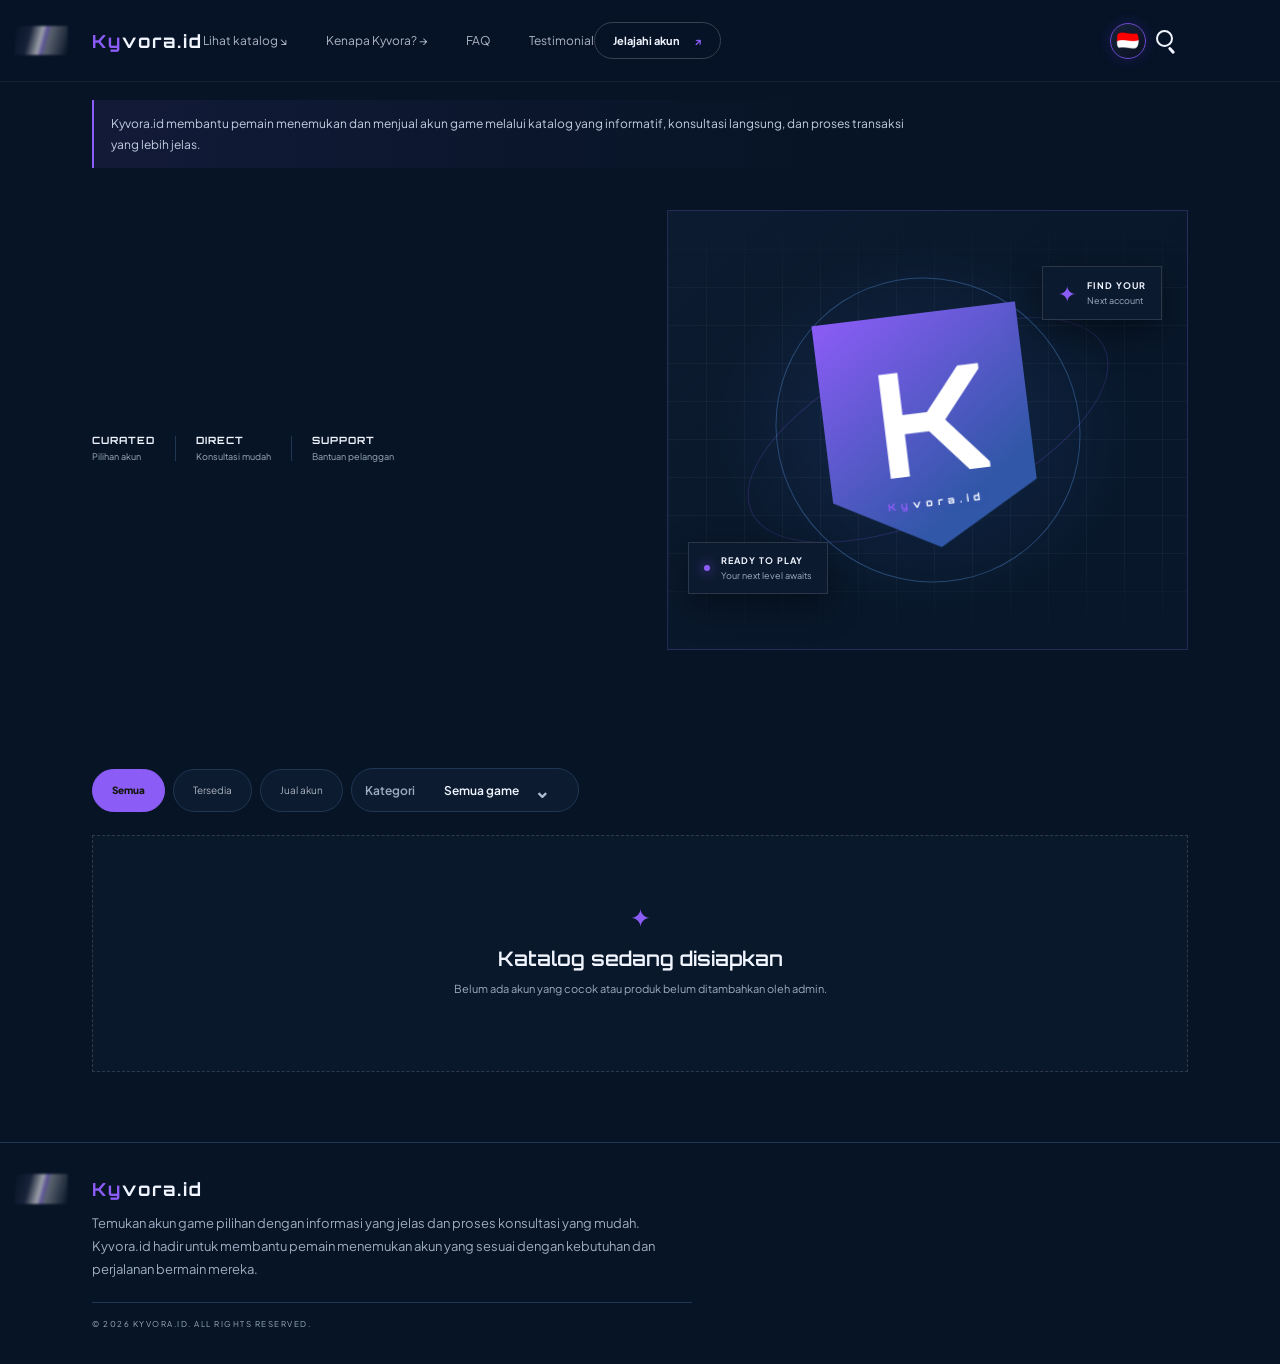
==== commit 3e5c8429: "Polish homepage hero brand animation" ====
--- a/index.html
+++ b/index.html
@@ -9,7 +9,7 @@
   <link rel="preconnect" href="https://fonts.googleapis.com">
   <link rel="preconnect" href="https://fonts.gstatic.com" crossorigin>
   <link href="https://fonts.googleapis.com/css2?family=Orbitron:wght@400..900&family=Plus+Jakarta+Sans:wght@400;500;600;700;800&display=swap" rel="stylesheet">
-  <link rel="stylesheet" href="assets/css/style.css?v=leo-flag-style-1">
+  <link rel="stylesheet" href="assets/css/style.css?v=public-motion-1">
   <script src="assets/js/language-selector.js?v=homepage-intro-fix-2" defer></script>
 </head>
 <body>
@@ -38,7 +38,7 @@
       </div>
       <div class="hero-art" aria-label="Ilustrasi visual gaming">
         <div class="art-grid"></div><div class="orbit orbit-one"></div><div class="orbit orbit-two"></div>
-        <div class="hero-emblem"><span class="emblem-top">K</span><span class="emblem-bottom">Kyvora.id</span></div>
+        <div class="hero-emblem"><span class="emblem-top">K</span><span class="emblem-bottom"><span class="emblem-ky">Ky</span><span class="emblem-rest">vora.id</span></span></div>
         <div class="floating-tag tag-top"><span class="tag-icon">✦</span><span><b>FIND YOUR</b><small>Next account</small></span></div>
         <div class="floating-tag tag-bottom"><span class="tag-live"></span><span><b>READY TO PLAY</b><small>Your next level awaits</small></span></div>
       </div>
--- a/assets/css/style.css
+++ b/assets/css/style.css
@@ -756,3 +756,105 @@
  .site-header>.header-search-wrap{order:3!important;flex:0 0 30px!important;width:30px!important;margin:0 0 0 12px!important;}
  .site-header>.menu-toggle{order:4!important;flex:0 0 30px!important;width:30px!important;margin:0 0 0 12px!important;}
 }
+
+
+/* Kyvora public interaction polish — buttons, product shine and hero motion */
+body:not(.admin-body) :is(
+  .button,.header-cta,.header-search-toggle,.menu-toggle,.language-toggle,
+  .desktop-nav a,.filter,.category-trigger,.category-options button,
+  .preview-images,.buy-account,.faq-contact-link,.sell-whatsapp,.text-link
+){
+  transition:
+    color .24s ease,
+    background-color .24s ease,
+    background .24s ease,
+    border-color .24s ease,
+    box-shadow .24s ease,
+    filter .24s ease,
+    transform .24s cubic-bezier(.2,.75,.25,1);
+  -webkit-tap-highlight-color:transparent;
+}
+body:not(.admin-body) :is(
+  .button,.header-cta,.header-search-toggle,.menu-toggle,.language-toggle,
+  .desktop-nav a,.filter,.category-trigger,.category-options button,
+  .preview-images,.buy-account,.faq-contact-link,.sell-whatsapp,.text-link
+):hover{
+  filter:brightness(1.12);
+  box-shadow:0 0 0 1px #8b5cf633,0 0 17px #8b5cf644;
+  transform:translateY(-1px) scale(1.015);
+}
+body:not(.admin-body) :is(
+  .button,.header-cta,.header-search-toggle,.menu-toggle,.language-toggle,
+  .filter,.category-trigger,.category-options button,
+  .preview-images,.buy-account,.faq-contact-link,.sell-whatsapp
+):active{
+  filter:brightness(1.08);
+  transform:scale(.98);
+  box-shadow:0 0 0 1px #a78bfa66,0 0 12px #8b5cf655;
+}
+body:not(.admin-body) :is(button,a):focus-visible{
+  outline:2px solid #a78bfa;
+  outline-offset:3px;
+}
+
+/* Product photos: one soft diagonal shine sweep, independent of gallery swiping */
+.product-gallery::after{
+  content:"";
+  position:absolute;
+  z-index:2;
+  inset:-35% auto -35% -65%;
+  width:38%;
+  pointer-events:none;
+  opacity:0;
+  transform:skewX(-22deg);
+  background:linear-gradient(90deg,transparent 0%,#ffffff08 25%,#ffffff45 49%,#c4b5fd35 58%,#ffffff08 76%,transparent 100%);
+  filter:blur(2px);
+  animation:kyvora-product-shine 7.2s ease-in-out infinite;
+}
+@keyframes kyvora-product-shine{
+  0%,68%{left:-65%;opacity:0}
+  72%{opacity:.75}
+  88%{left:135%;opacity:.7}
+  100%{left:135%;opacity:0}
+}
+
+/* Hero trust points and floating labels reveal in a calm stagger */
+.hero-meta>div{
+  opacity:0;
+  animation:kyvora-hero-rise .7s cubic-bezier(.2,.75,.25,1) forwards;
+}
+.hero-meta>div:nth-of-type(1){animation-delay:.15s}
+.hero-meta>div:nth-of-type(2){animation-delay:.3s}
+.hero-meta>div:nth-of-type(3){animation-delay:.45s}
+@keyframes kyvora-hero-rise{
+  from{opacity:0;transform:translateY(9px)}
+  to{opacity:1;transform:translateY(0)}
+}
+.floating-tag{
+  animation:kyvora-tag-enter .8s cubic-bezier(.2,.75,.25,1) both;
+}
+.tag-top{animation-delay:.35s}
+.tag-bottom{animation-delay:.55s}
+@keyframes kyvora-tag-enter{
+  from{opacity:0;transform:translateY(10px) scale(.985)}
+  to{opacity:1;transform:translateY(0) scale(1)}
+}
+.tag-icon{
+  animation:kyvora-star-breathe 4.8s ease-in-out infinite;
+}
+@keyframes kyvora-star-breathe{
+  0%,100%{filter:drop-shadow(0 0 0 #a78bfa00);transform:rotate(0deg)}
+  50%{filter:drop-shadow(0 0 7px #a78bfa99);transform:rotate(12deg)}
+}
+.emblem-bottom .emblem-ky{color:#8b5cf6}
+.emblem-bottom .emblem-rest{color:#f1f5ff}
+.emblem-bottom .emblem-ky,
+.emblem-bottom .emblem-rest{
+  text-shadow:0 0 12px #8b5cf633;
+}
+@media(prefers-reduced-motion:reduce){
+  body:not(.admin-body) :is(button,a){transition:none!important}
+  .product-gallery::after,.hero-meta>div,.floating-tag,.tag-icon{
+    animation:none!important;opacity:1!important;transform:none!important
+  }
+}
